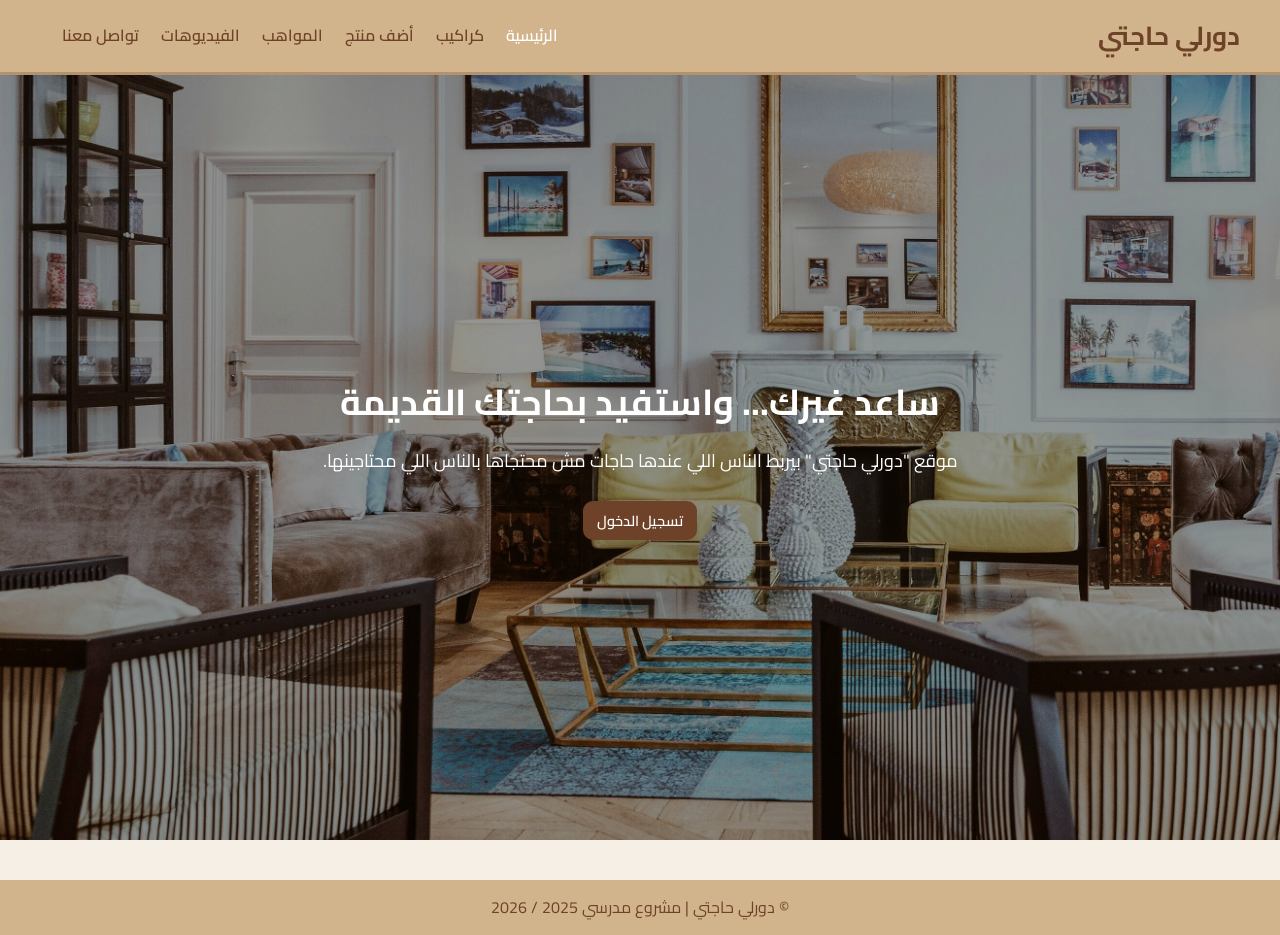
==== index.html @ dabc2406 "Add files via upload" ====
<!DOCTYPE html>
<html lang="ar" dir="rtl">
<head>
    <meta charset="UTF-8">
    <meta name="viewport" content="width=device-width, initial-scale=1.0">
    <title>دورلي حاجتي</title>

    <link rel="stylesheet" href="style.css">
    <script defer src="script.js"></script>
</head>

<body>

<!-- NAVBAR -->
<header class="navbar">
    <h1 class="logo">دورلي حاجتي</h1>

    <nav>
        <ul>
            <li><a href="index.html" class="active">الرئيسية</a></li>
            <li><a href="products.html">كراكيب</a></li>
            <li><a href="add-item.html">أضف منتج</a></li>
            <li><a href="talents.html">المواهب</a></li>
            <li><a href="talent-grid.html">الفيديوهات</a></li>
            <li><a href="contact.html">تواصل معنا</a></li>
            <li id="adminLink" style="display:none;">
            <a href="admin.html">🛠 لوحة التحكم</a>
            </li>
            <!-- مكان المستخدم بعد تسجيل الدخول -->
            <li id="userBox"></li>
        </ul>
    </nav>
</header>

<!-- HERO -->
<section class="hero">
    <div class="hero-content">
        <h2>ساعد غيرك... واستفيد بحاجتك القديمة</h2>
        <p>
            موقع "دورلي حاجتي" بيربط الناس اللي عندها حاجات مش محتجاها
            بالناس اللي محتاجينها.
        </p>

        <!-- زر تسجيل الدخول -->
        <a href="#" class="btn" id="openLogin">تسجيل الدخول</a>
    </div>
</section>

<!-- LOGIN MODAL -->
<div class="modal" id="loginModal">
    <div class="modal-box">

        <h3 id="formTitle">تسجيل الدخول</h3>

        <!-- email -->
        <input type="email" id="email" placeholder="البريد الإلكتروني">

        <!-- password -->
        <input type="password" id="password" placeholder="كلمة المرور">

        <!-- avatar -->
        <input type="file" id="avatar" accept="image/*">

        <!-- buttons -->
        <button class="btn" id="loginBtn">دخول</button>

        <p>
            ليس لديك حساب؟
            <span id="switchMode" style="cursor:pointer;color:blue;">
                إنشاء حساب
            </span>
        </p>

        <button class="btn" id="closeLogin">إغلاق</button>

    </div>
</div>

<footer>
    <p>&copy; دورلي حاجتي | مشروع مدرسي 2025 / 2026</p>
</footer>
<script src="navbar.js"></script>
</body>
</html>
---- style.css ----
@import url('https://fonts.googleapis.com/css2?family=Cairo:wght@400;600&display=swap');

* {
    margin: 0;
    padding: 0;
    box-sizing: border-box;
    font-family: 'Cairo' , sans-serif;
}
body {
    background-color: #f7f1e3;
    color: #4a3c2a;
}
.navbar {
    background-color: #d2b48c;
    display: flex;
    justify-content: space-between;
    align-items: center;
    padding: 15px 40px;
    box-shadow: 0 4px 10px rgba(0, 0, 0, 0.1);
}
.logo {
    font-size: 24px;
    font-weight: bold;
}
.navbar ul {
    list-style: none;
    display: flex;
    gap: 20px;
}
.navbar a {
    text-decoration: none;
    color: #4a3c2a;
    font-weight: 600;
    transition: 0.3s; 
} 
.navbar a:hover,
.navbar a:active {
    color: #fff;
}
.hero {
    background-image: url(image/pexels-vince-2227832.jpg);
    background-size: cover;
    background-position: center;
    background-repeat: no-repeat;
    height: 85vh;
    display: flex;
    justify-content: center;
    align-items: center;
    text-align: center;
    color: #fff;
    position: relative;
}
.hero::after {
    content: "";
    position: absolute;
    top: 0;
    left: 0;
    right: 0;
    bottom: 0;
    background: rgba( 0, 0, 0, 0.4);
}
.hero-content {
    position: relative;
    z-index: 2;
    max-width: 700px;
    animation: fadeInUp 2s ease;
}
.hero h2 {
    font-size: 36px;
    margin-bottom: 15px;
}
.hero p {
    font-size: 18px;
    margin-bottom: 25px;
}
.btn {
    display: inline-block;
    background-color: #b68d40;
    color: #fff;
    padding: 12px 25px;
    border-radius: 8px;
    text-decoration: none;
    transition: 0.3s;
}
.btn:hover {
    background-color: #8b6b2f;
    transform: scale(1.05);
}
footer {
    text-align: center;
    padding: 15px;
    background-color: #d2b48c;
    margin-top: 40px;
}
@keyframes fadeInUp {
    from {
        opacity: 0;
        transform: translateY(50px);
    }
    to {
        opacity: 1;
        transform: translateY(0);
    }
}
/* ===============================
   LOGIN / SIGNUP MODAL (إضافة فقط)
=============================== */

.modal {
    position: fixed;
    inset: 0;
    background: rgba(0,0,0,0.6);
    display: none;
    justify-content: center;
    align-items: center;
    backdrop-filter: blur(4px);
    z-index: 999;
}

.modal.show {
    display: flex;
}

.modal-box {
    background: #fff;
    padding: 25px;
    border-radius: 14px;
    width: 320px;
    display: flex;
    flex-direction: column;
    gap: 12px;
    animation: fadeInUp 0.4s ease;
}

/* inputs */
.modal-box input {
    padding: 10px;
    border-radius: 8px;
    border: 1px solid #ccc;
    outline: none;
    transition: 0.3s;
}

.modal-box input:focus {
    border-color: #b68d40;
    box-shadow: 0 0 6px rgba(182,141,64,0.4);
}

/* switch text */
#switchText {
    text-align: center;
    font-size: 14px;
}

#switchMode {
    color: #b68d40;
    cursor: pointer;
    font-weight: bold;
}

#switchMode:hover {
    color: #8b6b2f;
}


/* ===============================
   إعداد المتغيرات والألوان العامة
=============================== */
:root {
  --bg: #f6efe6;
  --card: #E6D7C2;
  --accent: #6E4228;
  --muted: #8B6B4A;
  --shadow: rgba(46,34,20,0.12);
  --radius: 16px;
  --max-width: 1200px;
  --gap: 20px;
}

/* ===============================
   القواعد العامة
=============================== */
* {
  box-sizing: border-box;
}

body {
  margin: 0;
  font-family: "Segoe UI", Tahoma, Arial, "Noto Kufi Arabic", sans-serif;
  background: var(--bg);
  color: var(--accent);
  line-height: 1.6;
}

.container {
  width: calc(100% - 40px);
  max-width: var(--max-width);
  margin: 0 auto;
}

/* ===============================
   شريط التنقل (Navbar)
=============================== */
.navbar {
  background-color: #d2b48c;
  display: flex;
  justify-content: space-between;
  align-items: center;
  padding: 15px 40px;
  box-shadow: 0 4px 10px rgba(0, 0, 0, 0.1);
  border-bottom: 3px solid rgba(110, 66, 40, 0.3);
}

.logo {
  font-size: 26px;
  font-weight: bold;
  color: var(--accent);
}

.navbar ul {
  list-style: none;
  display: flex;
  gap: 22px;
  margin: 0;
  padding: 0;
}

.navbar a {
  text-decoration: none;
  color: var(--accent);
  font-weight: 600;
  transition: color 0.3s ease;
}

.navbar a:hover,
.navbar a.active {
  color: #fff;
}

/* ===============================
   العنوان ومحرك البحث
=============================== */
.top-bar {
  display: flex;
  justify-content: space-between;
  align-items: center;
  flex-wrap: wrap;
  margin: 40px 0 25px;
  gap: 15px;
}

.top-bar h2 {
  font-size: 1.5rem;
  margin: 0;
  color: var(--accent);
}

.top-right input[type="search"] {
  padding: 10px 14px;
  border-radius: 10px;
  border: 1px solid rgba(110, 66, 40, 0.3);
  background: #fff;
  outline: none;
  width: 260px;
  font-size: 1rem;
  color: var(--accent);
  transition: all 0.3s ease;
}

.top-right input[type="search"]:focus {
  border-color: var(--accent);
  box-shadow: 0 0 8px rgba(110, 66, 40, 0.25);
  background-color: #fffaf5;
}

/* ===============================
   شبكة المنتجات
=============================== */
.products-grid {
    display: grid;
    gap: 20px;
    grid-template-columns: repeat(auto-fit, minmax(260px, 1fr));
    padding: 20px 0;
}


/* ===============================
   كارت المنتج
=============================== */
.product-card {
    background: #fff;
    border-radius: 14px;
    box-shadow: 0 4px 18px rgba(0,0,0,0.08);
    overflow: hidden;
    transition: transform .25s, box-shadow .25s;
    display: flex;
    flex-direction: column;
}

.product-card:hover {
    transform: translateY(-6px);
    box-shadow: 0 8px 24px rgba(0,0,0,0.12);
}

.card-body {
    padding: 15px;
}

.product-title {
    font-size: 18px;
    margin-bottom: 6px;
}

.product-meta {
    color: #777;
    font-size: 14px;
    margin-bottom: 12px;
}

.card-footer {
    display: flex;
    justify-content: space-between;
    align-items: center;
}

.price {
    font-size: 18px;
    font-weight: bold;
    color: #7e4a1e;
}

.product-card .btn {
    background: #7e4a1e;
    color: #fff;
    padding: 8px 14px;
    border-radius: 10px;
    border: none;
    transition: 0.2s;
}

.product-card .btn:hover {
    background: #b37749;
}


/* صورة المنتج */
.img-wrap {
    width: 100%;
    aspect-ratio: 1/1; /* يخلي كل الصور مربعة ومنسقة */
    overflow: hidden;
    border-radius: 10px;
}

.img-wrap img {
    width: 100%;
    height: 100%;
    object-fit: cover; 
    display: block;
}


.product-card:hover .img-wrap img {
  transform: scale(1.07);
}

/* تفاصيل المنتج */
.card-body {
  padding: 14px 16px 18px;
  flex: 1;
  display: flex;
  flex-direction: column;
  gap: 8px;
}

.product-title {
  margin: 0;
  font-size: 1.1rem;
  color: var(--accent);
  font-weight: 700;
}

.product-meta {
  margin: 0;
  color: var(--muted);
  font-size: 0.9rem;
}

/* تذييل الكارت */
.card-footer {
  display: flex;
  align-items: center;
  justify-content: space-between;
  margin-top: 10px;
}

.price {
  font-weight: 700;
  color: var(--accent);
  font-size: 1rem;
}

.btn {
  background: var(--accent);
  color: #fff;
  padding: 8px 14px;
  border: none;
  border-radius: 10px;
  cursor: pointer;
  font-weight: 600;
  font-size: 0.9rem;
  transition: all 0.3s ease;
}

.btn:hover {
  background: #4a2b17;
  transform: translateY(-2px);
  box-shadow: 0 4px 10px rgba(46, 34, 20, 0.25);
}

/* ===============================
   الفوتر
=============================== */
.site-footer {
  padding: 22px 0;
  border-top: 1px solid rgba(110, 66, 40, 0.06);
  text-align: center;
  color: var(--muted);
  font-size: 0.95rem;
  background: #f3e8d2;
}  

/* ====== تنسيق شريط البحث والفئات ====== */
.search-bar {
  display: flex;
  align-items: center;
  gap: 10px;
}

.search-bar select {
  padding: 10px 12px;
  border-radius: 10px;
  border: 1px solid rgba(110, 66, 40, 0.3);
  background: #fff;
  font-size: 1rem;
  color: var(--accent);
  cursor: pointer;
  transition: all 0.3s ease;
}

.search-bar select:focus {
  border-color: var(--accent);
  box-shadow: 0 0 6px rgba(110, 66, 40, 0.25);
}

.search-bar input[type="search"] {
  flex: 1;
}

/* ===============================
   استجابة الموبايل
=============================== */
@media (max-width: 768px) {

  /* ===== Navbar ===== */
  .navbar {
    flex-direction: column;
    align-items: center;
    gap: 10px;
    padding: 15px 20px;
  }

  .navbar ul {
    flex-wrap: wrap;
    justify-content: center;
    gap: 12px;
  }

  /* ===== Containers ===== */
  .container {
    width: calc(100% - 30px);
  }

  /* ===== Hero (لو موجود في الصفحة الرئيسية) ===== */
  .hero h2 {
    font-size: 28px;
  }

  .hero p {
    font-size: 16px;
  }

  .btn {
    padding: 10px 18px;
    font-size: 14px;
  }

  /* ===== Products Page ===== */
  .top-bar {
    flex-direction: column;
    align-items: flex-start;
    gap: 12px;
  }

  .top-right input,
  .search-bar input {
    width: 100%;
  }

  .search-bar {
    flex-direction: column;
    width: 100%;
  }

  /* ===== Cards ===== */
  .product-card {
    margin-bottom: 10px;
  }

  .img-wrap {
    aspect-ratio: 1/1;
  }

  /* ===== Contact Page ===== */
  .contact-box {
    grid-template-columns: 1fr;
    padding: 25px;
    gap: 20px;
  }

  /* ===== Add Product Page ===== */
  .add-form {
    gap: 14px;
  }

  input, select, textarea {
    font-size: 14px;
  }

  /* ===== Footer ===== */
  footer,
  .site-footer {
    font-size: 14px;
    text-align: center;
  }
}




@media (max-width: 480px) {

  .navbar {
    padding: 10px 15px;
  }

  .logo {
    font-size: 20px;
  }

  .hero {
    height: 70vh;
  }

  .hero h2 {
    font-size: 24px;
  }

  .hero p {
    font-size: 15px;
  }

  .btn {
    width: 100%;
    text-align: center;
  }

  /* Products */
  .product-title {
    font-size: 16px;
  }

  .price {
    font-size: 15px;
  }

  /* Forms */
  input, select, textarea {
    font-size: 13px;
    padding: 9px;
  }

  .btn {
    font-size: 14px;
  }

  /* Contact popup */
  .popup-box {
    width: 95%;
  }
}
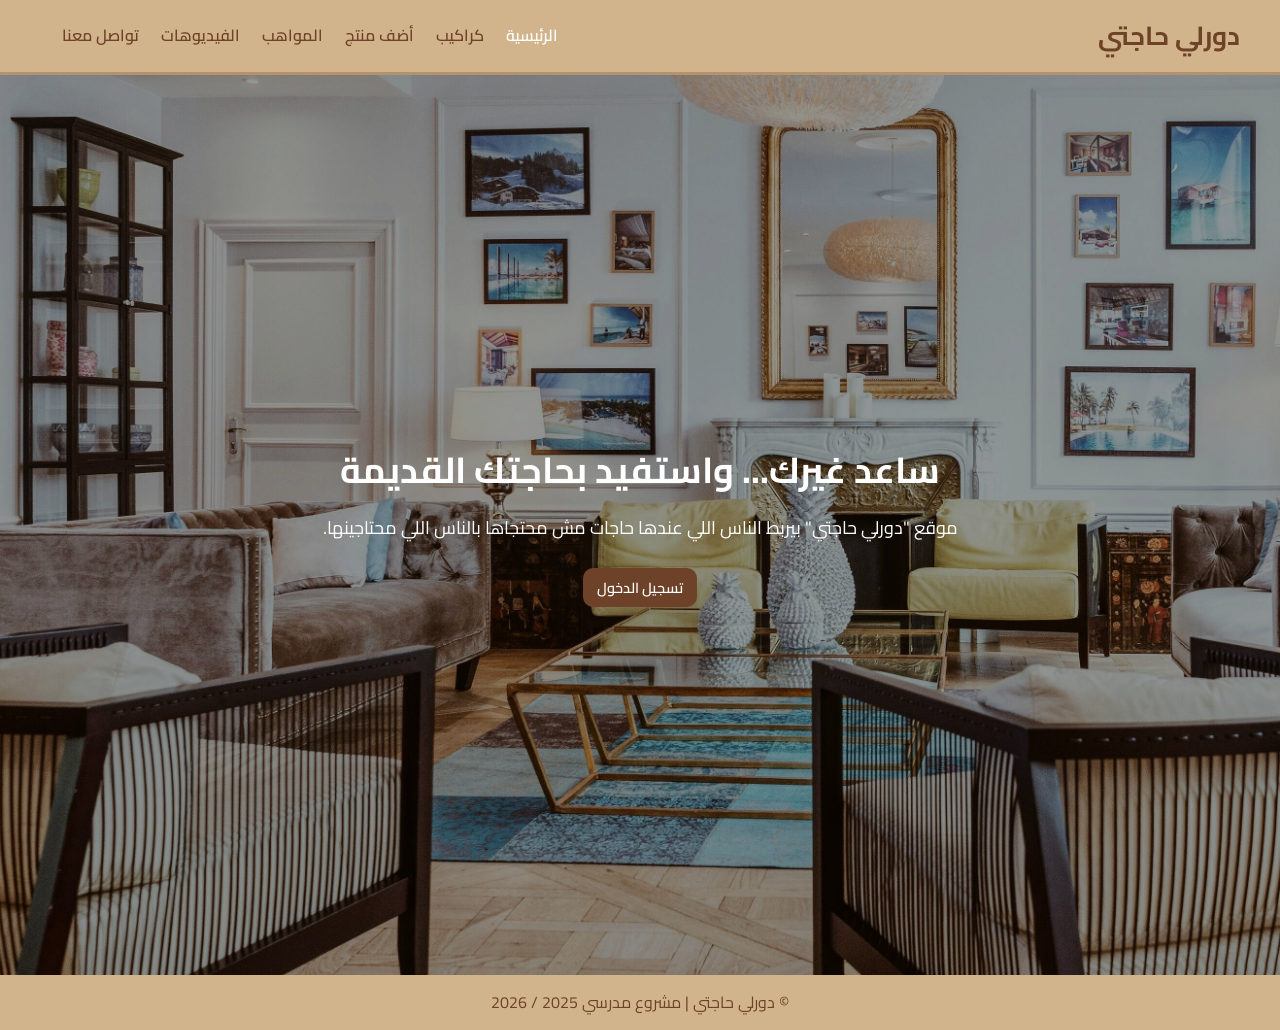
==== commit 6482a4da: "Add files via upload" ====
--- a/index.html
+++ b/index.html
@@ -5,8 +5,8 @@
     <meta name="viewport" content="width=device-width, initial-scale=1.0">
     <title>دورلي حاجتي</title>
 
-    <link rel="stylesheet" href="style.css">
-    <script defer src="script.js"></script>
+    <link rel="stylesheet" href="css/style.css">
+    <script defer src="js/script.js"></script>
 </head>
 
 <body>
@@ -79,6 +79,6 @@
 <footer>
     <p>&copy; دورلي حاجتي | مشروع مدرسي 2025 / 2026</p>
 </footer>
-<script src="navbar.js"></script>
+<script src="js/navbar.js"></script>
 </body>
 </html>
--- a/css/style.css
+++ b/css/style.css
@@ -0,0 +1,600 @@
+@import url('https://fonts.googleapis.com/css2?family=Cairo:wght@400;600&display=swap');
+
+* {
+    margin: 0;
+    padding: 0;
+    box-sizing: border-box;
+    font-family: 'Cairo' , sans-serif;
+}
+body {
+    background-color: #f7f1e3;
+    color: #4a3c2a;
+}
+.navbar {
+    background-color: #d2b48c;
+    display: flex;
+    justify-content: space-between;
+    align-items: center;
+    padding: 15px 40px;
+    box-shadow: 0 4px 10px rgba(0, 0, 0, 0.1);
+}
+.logo {
+    font-size: 24px;
+    font-weight: bold;
+}
+.navbar ul {
+    list-style: none;
+    display: flex;
+    gap: 20px;
+}
+.navbar a {
+    text-decoration: none;
+    color: #4a3c2a;
+    font-weight: 600;
+    transition: 0.3s; 
+} 
+.navbar a:hover,
+.navbar a:active {
+    color: #fff;
+}
+.hero {
+    background-image: url(../image/pexels-vince-2227832.jpg);
+    background-size: cover;
+    background-position: center;
+    background-repeat: no-repeat;
+    min-height: 100vh;
+    display: flex;
+    justify-content: center;
+    align-items: center;
+    text-align: center;
+    color: #fff;
+    position: relative;
+}
+.hero::after {
+    content: "";
+    position: absolute;
+    top: 0;
+    left: 0;
+    right: 0;
+    bottom: 0;
+    background: rgba( 0, 0, 0, 0.4);
+}
+.hero-content {
+    position: relative;
+    z-index: 2;
+    max-width: 700px;
+    animation: fadeInUp 2s ease;
+}
+.hero h2 {
+    font-size: 36px;
+    margin-bottom: 15px;
+}
+.hero p {
+    font-size: 18px;
+    margin-bottom: 25px;
+}
+.btn {
+    display: inline-block;
+    background-color: #b68d40;
+    color: #fff;
+    padding: 12px 25px;
+    border-radius: 8px;
+    text-decoration: none;
+    transition: 0.3s;
+}
+.btn:hover {
+    background-color: #8b6b2f;
+    transform: scale(1.05);
+}
+footer {
+    text-align: center;
+    padding: 15px;
+    background-color: #d2b48c;
+}
+@keyframes fadeInUp {
+    from {
+        opacity: 0;
+        transform: translateY(50px);
+    }
+    to {
+        opacity: 1;
+        transform: translateY(0);
+    }
+}
+/* ===============================
+   LOGIN / SIGNUP MODAL (إضافة فقط)
+=============================== */
+
+.modal {
+    position: fixed;
+    inset: 0;
+    background: rgba(0,0,0,0.6);
+    display: none;
+    justify-content: center;
+    align-items: center;
+    backdrop-filter: blur(4px);
+    z-index: 999;
+}
+
+.modal.show {
+    display: flex;
+}
+
+.modal-box {
+    background: #fff;
+    padding: 25px;
+    border-radius: 14px;
+    width: 320px;
+    display: flex;
+    flex-direction: column;
+    gap: 12px;
+    animation: fadeInUp 0.4s ease;
+}
+
+/* inputs */
+.modal-box input {
+    padding: 10px;
+    border-radius: 8px;
+    border: 1px solid #ccc;
+    outline: none;
+    transition: 0.3s;
+}
+
+.modal-box input:focus {
+    border-color: #b68d40;
+    box-shadow: 0 0 6px rgba(182,141,64,0.4);
+}
+
+/* switch text */
+#switchText {
+    text-align: center;
+    font-size: 14px;
+}
+
+#switchMode {
+    color: #b68d40;
+    cursor: pointer;
+    font-weight: bold;
+}
+
+#switchMode:hover {
+    color: #8b6b2f;
+}
+
+
+/* ===============================
+   إعداد المتغيرات والألوان العامة
+=============================== */
+:root {
+  --bg: #f6efe6;
+  --card: #E6D7C2;
+  --accent: #6E4228;
+  --muted: #8B6B4A;
+  --shadow: rgba(46,34,20,0.12);
+  --radius: 16px;
+  --max-width: 1200px;
+  --gap: 20px;
+}
+
+/* ===============================
+   القواعد العامة
+=============================== */
+* {
+  box-sizing: border-box;
+}
+
+body {
+  margin: 0;
+  font-family: "Segoe UI", Tahoma, Arial, "Noto Kufi Arabic", sans-serif;
+  background: var(--bg);
+  color: var(--accent);
+  line-height: 1.6;
+}
+
+.container {
+  width: calc(100% - 40px);
+  max-width: var(--max-width);
+  margin: 0 auto;
+}
+
+/* ===============================
+   شريط التنقل (Navbar)
+=============================== */
+.navbar {
+  background-color: #d2b48c;
+  display: flex;
+  justify-content: space-between;
+  align-items: center;
+  padding: 15px 40px;
+  box-shadow: 0 4px 10px rgba(0, 0, 0, 0.1);
+  border-bottom: 3px solid rgba(110, 66, 40, 0.3);
+}
+
+.logo {
+  font-size: 26px;
+  font-weight: bold;
+  color: var(--accent);
+}
+
+.navbar ul {
+  list-style: none;
+  display: flex;
+  gap: 22px;
+  margin: 0;
+  padding: 0;
+}
+
+.navbar a {
+  text-decoration: none;
+  color: var(--accent);
+  font-weight: 600;
+  transition: color 0.3s ease;
+}
+
+.navbar a:hover,
+.navbar a.active {
+  color: #fff;
+}
+
+/* ===============================
+   العنوان ومحرك البحث
+=============================== */
+.top-bar {
+  display: flex;
+  justify-content: space-between;
+  align-items: center;
+  flex-wrap: wrap;
+  margin: 40px 0 25px;
+  gap: 15px;
+}
+
+.top-bar h2 {
+  font-size: 1.5rem;
+  margin: 0;
+  color: var(--accent);
+}
+
+.top-right input[type="search"] {
+  padding: 10px 14px;
+  border-radius: 10px;
+  border: 1px solid rgba(110, 66, 40, 0.3);
+  background: #fff;
+  outline: none;
+  width: 260px;
+  font-size: 1rem;
+  color: var(--accent);
+  transition: all 0.3s ease;
+}
+
+.top-right input[type="search"]:focus {
+  border-color: var(--accent);
+  box-shadow: 0 0 8px rgba(110, 66, 40, 0.25);
+  background-color: #fffaf5;
+}
+
+/* ===============================
+   شبكة المنتجات
+=============================== */
+.products-grid {
+    display: grid;
+    gap: 20px;
+    grid-template-columns: repeat(auto-fit, minmax(260px, 1fr));
+    padding: 20px 0;
+}
+
+
+/* ===============================
+   كارت المنتج
+=============================== */
+.product-card {
+    background: #fff;
+    border-radius: 14px;
+    box-shadow: 0 4px 18px rgba(0,0,0,0.08);
+    overflow: hidden;
+    transition: transform .25s, box-shadow .25s;
+    display: flex;
+    flex-direction: column;
+}
+
+.product-card:hover {
+    transform: translateY(-6px);
+    box-shadow: 0 8px 24px rgba(0,0,0,0.12);
+}
+
+.card-body {
+    padding: 15px;
+}
+
+.product-title {
+    font-size: 18px;
+    margin-bottom: 6px;
+}
+
+.product-meta {
+    color: #777;
+    font-size: 14px;
+    margin-bottom: 12px;
+}
+
+.card-footer {
+    display: flex;
+    justify-content: space-between;
+    align-items: center;
+}
+
+.price {
+    font-size: 18px;
+    font-weight: bold;
+    color: #7e4a1e;
+}
+
+.product-card .btn {
+    background: #7e4a1e;
+    color: #fff;
+    padding: 8px 14px;
+    border-radius: 10px;
+    border: none;
+    transition: 0.2s;
+}
+
+.product-card .btn:hover {
+    background: #b37749;
+}
+
+
+/* صورة المنتج */
+.img-wrap {
+    width: 100%;
+    aspect-ratio: 1/1; /* يخلي كل الصور مربعة ومنسقة */
+    overflow: hidden;
+    border-radius: 10px;
+}
+
+.img-wrap img {
+    width: 100%;
+    height: 100%;
+    object-fit: cover; 
+    display: block;
+    transition: transform 0.3s ease;
+}
+
+
+.product-card:hover .img-wrap img {
+  transform: scale(1.07);
+}
+
+/* تفاصيل المنتج */
+.card-body {
+  padding: 14px 16px 18px;
+  flex: 1;
+  display: flex;
+  flex-direction: column;
+  gap: 8px;
+}
+
+.product-title {
+  margin: 0;
+  font-size: 1.1rem;
+  color: var(--accent);
+  font-weight: 700;
+}
+
+.product-meta {
+  margin: 0;
+  color: var(--muted);
+  font-size: 0.9rem;
+}
+
+/* تذييل الكارت */
+.card-footer {
+  display: flex;
+  align-items: center;
+  justify-content: space-between;
+  margin-top: 10px;
+}
+
+.price {
+  font-weight: 700;
+  color: var(--accent);
+  font-size: 1rem;
+}
+
+.btn {
+  background: var(--accent);
+  color: #fff;
+  padding: 8px 14px;
+  border: none;
+  border-radius: 10px;
+  cursor: pointer;
+  font-weight: 600;
+  font-size: 0.9rem;
+  transition: all 0.3s ease;
+}
+
+.btn:hover {
+  background: #4a2b17;
+  transform: translateY(-2px);
+  box-shadow: 0 4px 10px rgba(46, 34, 20, 0.25);
+}
+
+/* ===============================
+   الفوتر
+=============================== */
+.site-footer {
+  padding: 22px 0;
+  border-top: 1px solid rgba(110, 66, 40, 0.06);
+  text-align: center;
+  color: var(--muted);
+  font-size: 0.95rem;
+  background: #f3e8d2;
+}  
+
+/* ====== تنسيق شريط البحث والفئات ====== */
+.search-bar {
+  display: flex;
+  align-items: center;
+  gap: 10px;
+}
+
+.search-bar select {
+  padding: 10px 12px;
+  border-radius: 10px;
+  border: 1px solid rgba(110, 66, 40, 0.3);
+  background: #fff;
+  font-size: 1rem;
+  color: var(--accent);
+  cursor: pointer;
+  transition: all 0.3s ease;
+}
+
+.search-bar select:focus {
+  border-color: var(--accent);
+  box-shadow: 0 0 6px rgba(110, 66, 40, 0.25);
+}
+
+.search-bar input[type="search"] {
+  flex: 1;
+}
+
+/* ===============================
+   استجابة الموبايل
+=============================== */
+@media (max-width: 768px) {
+
+  /* ===== Navbar ===== */
+  .navbar {
+    flex-direction: column;
+    align-items: center;
+    gap: 10px;
+    padding: 15px 20px;
+  }
+
+  .navbar ul {
+    flex-wrap: wrap;
+    justify-content: center;
+    gap: 12px;
+  }
+
+  /* ===== Containers ===== */
+  .container {
+    width: calc(100% - 30px);
+  }
+
+  /* ===== Hero (لو موجود في الصفحة الرئيسية) ===== */
+  .hero h2 {
+    font-size: 28px;
+  }
+
+  .hero p {
+    font-size: 16px;
+  }
+
+  .btn {
+    padding: 10px 18px;
+    font-size: 14px;
+  }
+
+  /* ===== Products Page ===== */
+  .top-bar {
+    flex-direction: column;
+    align-items: flex-start;
+    gap: 12px;
+  }
+
+  .top-right input,
+  .search-bar input {
+    width: 100%;
+  }
+
+  .search-bar {
+    flex-direction: column;
+    width: 100%;
+  }
+
+  /* ===== Cards ===== */
+  .product-card {
+    margin-bottom: 10px;
+  }
+
+  .img-wrap {
+    aspect-ratio: 1/1;
+  }
+
+  /* ===== Contact Page ===== */
+  .contact-box {
+    grid-template-columns: 1fr;
+    padding: 25px;
+    gap: 20px;
+  }
+
+  /* ===== Add Product Page ===== */
+  .add-form {
+    gap: 14px;
+  }
+
+  input, select, textarea {
+    font-size: 14px;
+  }
+
+  /* ===== Footer ===== */
+  footer,
+  .site-footer {
+    font-size: 14px;
+    text-align: center;
+  }
+}
+
+
+
+
+@media (max-width: 480px) {
+
+  .navbar {
+    padding: 10px 15px;
+  }
+
+  .logo {
+    font-size: 20px;
+  }
+
+  .hero {
+    height: 70vh;
+  }
+
+  .hero h2 {
+    font-size: 24px;
+  }
+
+  .hero p {
+    font-size: 15px;
+  }
+
+  .btn {
+    width: 100%;
+    text-align: center;
+  }
+
+  /* Products */
+  .product-title {
+    font-size: 16px;
+  }
+
+  .price {
+    font-size: 15px;
+  }
+
+  /* Forms */
+  input, select, textarea {
+    font-size: 13px;
+    padding: 9px;
+  }
+
+  .btn {
+    font-size: 14px;
+  }
+
+  /* Contact popup */
+  .popup-box {
+    width: 95%;
+  }
+}
